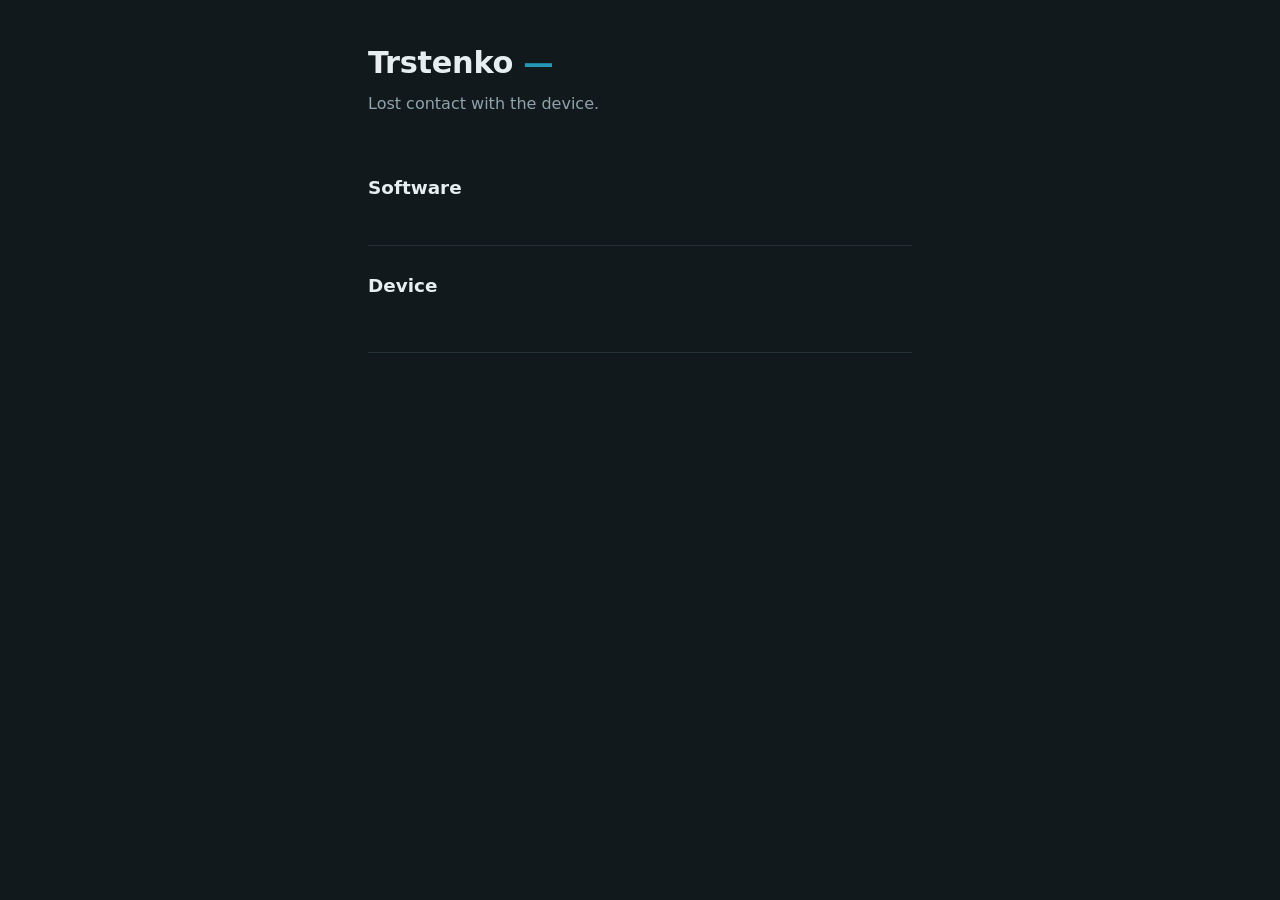
==== firmware/webui/static/index.html @ d61b2224 "Firmware, updates and the emulator The Pi-side application, everything it needs to update itself, an" ====
<!DOCTYPE html>
<html lang="en">
<head>
<meta charset="utf-8">
<meta name="viewport" content="width=device-width, initial-scale=1">
<title>Trstenko</title>
<style>
/* The device serves this from its own access point. There is no route to the
   internet here, so every font is a system font and every byte is in this
   file -- a stylesheet link would block until it times out. */
:root {
  --panel: #12191d;
  --ink: #e6eef1;
  --dim: #8fa3aa;
  --rule: #24313700;
  --line: #243137;
  --teal: #1b7f9b;
  --teal-lift: #2497b6;
  --amber: #9b6c1b;
  --mono: ui-monospace, "SF Mono", "Cascadia Mono", "Roboto Mono", Menlo,
          Consolas, monospace;
  --text: system-ui, -apple-system, "Segoe UI", Roboto, sans-serif;
}
* { box-sizing: border-box; }
body {
  margin: 0;
  padding: 0 16px 64px;
  background: var(--panel);
  color: var(--ink);
  font: 16px/1.5 var(--text);
  -webkit-text-size-adjust: 100%;
}
main { max-width: 34rem; margin: 0 auto; }

h1 {
  font-size: 1.9rem;
  font-weight: 620;
  letter-spacing: -0.01em;
  margin: 40px 0 6px;
}
h1 span { color: var(--teal-lift); }
.lede { color: var(--dim); margin: 0 0 32px; }

h2 {
  font-size: 1.15rem;
  font-weight: 620;
  margin: 0 0 14px;
  padding-top: 26px;
}
section { border-top: 1px solid var(--line); margin-top: 26px; }
section:first-of-type { border-top: 0; margin-top: 0; }

/* The ledger. Every fact on this page is a label and a value, so there is one
   row shape and it repeats. */
.row {
  display: flex;
  justify-content: space-between;
  gap: 16px;
  padding: 9px 0;
  border-bottom: 1px solid var(--line);
}
.row:last-child { border-bottom: 0; }
.row dt, .row .k { color: var(--dim); flex: 0 0 auto; }
.row dd, .row .v {
  margin: 0;
  font-family: var(--mono);
  font-size: 0.86rem;
  text-align: right;
  overflow-wrap: anywhere;
}
dl { margin: 0; }

.fail .v, .fail .k { color: var(--amber); }
.warn .v { color: var(--dim); }
.ok .v { color: var(--ink); }

.headline {
  font-size: 1.05rem;
  margin: 0 0 4px;
}
.detail { color: var(--dim); margin: 0 0 18px; }
.detail:last-child { margin-bottom: 0; }

.notice {
  border-left: 2px solid var(--amber);
  padding: 2px 0 2px 14px;
  margin: 0 0 18px;
}
.notice .headline { color: var(--amber); }

.bar {
  height: 3px;
  background: var(--line);
  margin: 16px 0;
}
.bar i {
  display: block;
  height: 100%;
  width: 0;
  background: var(--teal);
  transition: width 240ms cubic-bezier(0.22, 1, 0.36, 1);
}

.actions { display: flex; flex-wrap: wrap; gap: 10px; margin-top: 18px; }
button {
  font: inherit;
  font-size: 0.95rem;
  color: var(--ink);
  background: transparent;
  border: 1px solid var(--line);
  border-radius: 2px;
  padding: 10px 18px;
  cursor: pointer;
}
button:hover:not(:disabled) { border-color: var(--teal); }
button.go {
  background: var(--teal);
  border-color: var(--teal);
  color: #fff;
  font-weight: 600;
}
button.go:hover:not(:disabled) { background: var(--teal-lift); }
button:disabled { opacity: 0.4; cursor: default; }

footer {
  color: var(--dim);
  font-size: 0.82rem;
  border-top: 1px solid var(--line);
  margin-top: 34px;
  padding-top: 14px;
}
@media (prefers-reduced-motion: reduce) {
  .bar i { transition: none; }
}
</style>
</head>
<body>
<main>
  <h1>Trstenko <span id="installed">—</span></h1>
  <p class="lede" id="lede">Reading the device.</p>

  <section id="update">
    <h2>Software</h2>
    <div id="update-body"></div>
    <div class="actions" id="actions"></div>
  </section>

  <section id="checks-section" hidden>
    <h2 id="checks-title">What is in the way</h2>
    <dl id="checks"></dl>
  </section>

  <section>
    <h2>Device</h2>
    <dl id="device"></dl>
    <div class="actions" id="revert"></div>
  </section>

  <footer id="footer"></footer>
</main>

<script>
const $ = (id) => document.getElementById(id);
const esc = (s) => String(s ?? "").replace(/[<>&]/g, c => (
  {"<": "&lt;", ">": "&gt;", "&": "&amp;"}[c]));

let poll = 4000;
let timer = null;

function mb(bytes) {
  if (!bytes) return "—";
  return (bytes / 1048576).toFixed(1) + " MB";
}

function countdown(seconds) {
  if (seconds == null) return "";
  const s = Math.max(0, Math.round(seconds));
  if (s < 60) return s + "s";
  const m = Math.floor(s / 60);
  return m + "m " + (s % 60) + "s";
}

function rows(target, pairs) {
  target.innerHTML = pairs.map(([k, v, cls]) =>
    `<div class="row ${cls || ""}"><dt class="k">${esc(k)}</dt>` +
    `<dd class="v">${esc(v)}</dd></div>`).join("");
}

function button(label, action, primary) {
  const b = document.createElement("button");
  b.textContent = label;
  if (primary) b.className = "go";
  b.onclick = () => post(action, b);
  return b;
}

async function post(path, btn) {
  if (btn) btn.disabled = true;
  try {
    const res = await fetch("/api/update/" + path, {
      method: "POST",
      headers: {"Content-Type": "application/json"},
      body: "{}"
    });
    const payload = await res.json();
    // A refusal answers with the state plus a reason. Keep the reason: the
    // poll that follows would otherwise wipe it within a second.
    render(payload);
    if (payload.error) $("lede").textContent = payload.error;
  } catch (err) {
    $("lede").textContent = "Lost contact with the device.";
  }
}

async function refresh() {
  try {
    const res = await fetch("/api/update");
    render(await res.json());
  } catch (err) {
    $("lede").textContent = "Lost contact with the device.";
  }
}

function render(s) {
  if (!s || !s.state) return;
  $("installed").textContent = s.version || s.installed || "";

  const rel = s.release;
  const body = $("update-body");
  const actions = $("actions");
  actions.innerHTML = "";
  body.innerHTML = "";

  const say = (headline, detail, cls) => {
    body.innerHTML =
      `<p class="headline">${esc(headline)}</p>` +
      (detail ? `<p class="detail">${esc(detail)}</p>` : "");
    if (cls) body.className = cls;
    else body.removeAttribute("class");
  };

  switch (s.state) {
    case "checking":
      say("Checking for a newer release.", "");
      break;

    case "up_to_date":
    case "idle":
      say("Up to date.",
          s.last_check
            ? "Last checked " + new Date(s.last_check * 1000).toLocaleString() + "."
            : "This device has not checked yet.");
      actions.append(button("Check now", "check"));
      break;

    case "awaiting_consent":
      say(rel.version + " is available.",
          (rel.summary || "No summary was published with this release.") +
          " Installing downloads it, unpacks it and restarts — a few " +
          "minutes, and you do not need to stay on this page.");
      actions.append(button("Install " + rel.version, "approve", true));
      actions.append(button("Not now", "defer"));
      actions.append(button("Skip this version", "skip"));
      break;

    case "scheduled":
      body.innerHTML =
        `<div class="notice"><p class="headline">` +
        `${esc(rel.version)} is an urgent update. It will download, ` +
        `install and restart on its own.</p>` +
        `<p class="detail">${esc(rel.summary || "")}</p>` +
        `<p class="detail">Starting in ${esc(countdown(s.seconds_until_auto))}.` +
        `</p></div>`;
      actions.append(button("Install now", "approve", true));
      actions.append(button("Hold it for a few hours", "defer"));
      poll = 1000;
      break;

    case "deferred":
      say("Postponed.", "The device will offer it again later.");
      actions.append(button("Check now", "check"));
      break;

    case "downloading":
      say("Downloading " + rel.version + ".", mb(rel.size_bytes) + " total.");
      const bar = document.createElement("div");
      bar.className = "bar";
      bar.innerHTML = `<i style="width:${Math.round((s.progress || 0) * 100)}%"></i>`;
      body.append(bar);
      actions.append(button("Cancel", "cancel"));
      poll = 700;
      break;

    case "staged":
      // Normally a step you never see: a yes carries through to the install
      // on its own. It shows when the device is waiting for something --
      // mid-conversation, or a bundle left staged by an earlier boot.
      say(rel.version + " is downloaded and its checksum matches.",
          s.will_install
            ? (s.device && s.device.busy
                ? "Waiting for the conversation to finish, then installing."
                : "Installing shortly.")
            : "Waiting to be told to install it.");
      if (!s.will_install) {
        actions.append(button("Install " + rel.version, "install", true));
      }
      actions.append(button("Discard the download", "cancel"));
      poll = 1500;
      break;

    case "installing":
      say("Installing " + (rel ? rel.version : "") + ".",
          "Unpacking and building. The device restarts when it is done.");
      poll = 1500;
      break;

    case "applied":
    case "restarting":
      say("Restarting into " + (s.applied ? s.applied.version : "the new " +
          "release") + ".",
          "This page will come back on its own. If the new version does not " +
          "start, the device goes back to " +
          ((s.applied && s.applied.previous) || "the previous release") +
          " by itself.");
      poll = 2000;
      break;

    case "on_trial":
      say("Checking that " + (s.on_trial ? s.on_trial.new : "this release") +
          " works.",
          "It has a couple of minutes to come up properly. If it does not, " +
          "the device returns to " +
          ((s.on_trial && s.on_trial.previous) || "the previous release") +
          " without being asked.");
      poll = 2000;
      break;

    case "blocked":
      body.innerHTML =
        `<div class="notice"><p class="headline">` +
        `${esc(rel ? rel.version + " cannot be installed right now." : "Cannot update.")}` +
        `</p><p class="detail">${esc(s.error)}</p></div>`;
      actions.append(button("Check again", "check"));
      break;

    case "failed":
      body.innerHTML =
        `<div class="notice"><p class="headline">The update failed.</p>` +
        `<p class="detail">${esc(s.error)}</p></div>`;
      actions.append(button("Try again", "check"));
      break;

    default:
      say(s.state, s.error || "");
      actions.append(button("Check now", "check"));
  }

  if (!["scheduled", "downloading"].includes(s.state)) poll = 4000;

  // Only worth a section when something failed. A list of eight rows all
  // reading "ok" is noise on a phone held at arm's length.
  const all = (s.checks && s.checks.checks) || [];
  // An unsigned release is worth saying out loud even when the device is
  // configured to accept one.
  if (rel && !rel.signed && ["awaiting_consent", "scheduled", "staged"]
      .includes(s.state)) {
    body.insertAdjacentHTML("beforeend",
      `<p class="detail" style="color:var(--amber)">This release is not ` +
      `verified: ${esc(rel.signature_note)}.</p>`);
  }

  const checks = all.filter(c => !c.ok);
  $("checks-section").hidden = !checks.length;
  if (checks.length) {
    $("checks-title").textContent = checks.some(c => c.blocking)
      ? "What is in the way" : "Worth knowing";
    rows($("checks"), checks.map(c => [
      c.name.replace(/_/g, " "),
      c.ok ? "ok" : (c.detail || "failed"),
      c.ok ? "ok" : (c.blocking ? "fail" : "warn")
    ]));
  }

  const d = s.device || {};
  rows($("device"), [
    ["firmware", s.version || s.installed],
    ["installed as", s.running_release || "not from a release bundle"],
    ["base image", s.base != null ? "v" + s.base : "—"],
    ["release signing", s.signatures_required
      ? "required" : "no keys on this device",
      s.signatures_required ? "ok" : "warn"],
    ["channel", s.channel],
    ["releases", s.repo],
    ["free space", d.free_bytes != null ? mb(d.free_bytes) : "—"],
    ["network", d.online === false ? "offline" : "connected",
      d.online === false ? "fail" : "ok"],
    ["microphone", d.muted ? "switched off at the back" : "live"],
    ["face", d.face || "—"],
  ]);

  $("lede").textContent = rel
    ? "Software update waiting."
    : "Everything on this page is served by the device itself.";
  const revert = $("revert");
  revert.innerHTML = "";
  if (s.can_revert && ["idle", "up_to_date", "failed"].includes(s.state)) {
    revert.append(button("Go back to the previous release", "revert"));
  }

  $("footer").textContent =
    "Connected to Trstenko over its own Wi-Fi. Nothing on this page leaves " +
    "the device. Updates replace the app, not the operating system — a " +
    "release that needs a newer base image says so and asks for the card to " +
    "be reflashed.";

  clearTimeout(timer);
  timer = setTimeout(refresh, poll);
}

refresh();
</script>
</body>
</html>
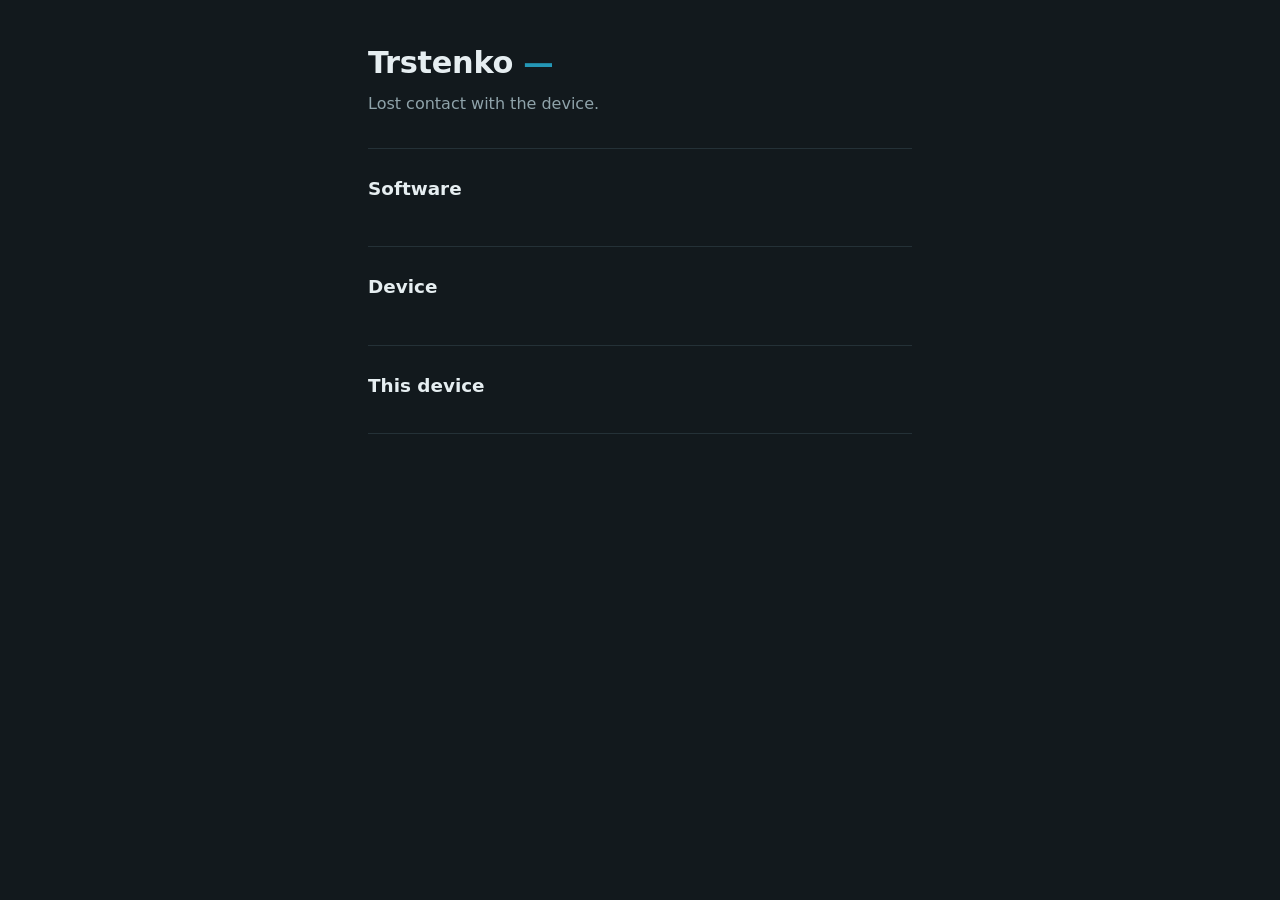
==== commit 064b9d0a: "Lock the web page, and say who made the device The update API was reachable by anyone on the same Wi" ====
--- a/firmware/webui/static/index.html
+++ b/firmware/webui/static/index.html
@@ -102,6 +102,20 @@
 }
 
 .actions { display: flex; flex-wrap: wrap; gap: 10px; margin-top: 18px; }
+
+.pinrow { display: flex; gap: 10px; margin: 0 0 10px; }
+.pinrow input {
+  font-family: var(--mono);
+  font-size: 1.3rem;
+  letter-spacing: 0.35em;
+  width: 7.5em;
+  padding: 8px 12px;
+  color: var(--ink);
+  background: transparent;
+  border: 1px solid var(--line);
+  border-radius: 2px;
+}
+.pinrow input:focus { outline: none; border-color: var(--teal); }
 button {
   font: inherit;
   font-size: 0.95rem;
@@ -139,6 +153,18 @@
   <h1>Trstenko <span id="installed">—</span></h1>
   <p class="lede" id="lede">Reading the device.</p>
 
+  <section id="pair" hidden>
+    <h2>Pair with this device</h2>
+    <p class="detail">Type the six digits shown on Trstenko's screen. They
+      are unique to this device and only need entering once per visit.</p>
+    <form id="pin-form" class="pinrow" autocomplete="off">
+      <input id="pin" inputmode="numeric" pattern="[0-9]*" maxlength="6"
+             aria-label="Pairing PIN" placeholder="000000">
+      <button class="go" type="submit">Pair</button>
+    </form>
+    <p class="detail" id="pin-error"></p>
+  </section>
+
   <section id="update">
     <h2>Software</h2>
     <div id="update-body"></div>
@@ -150,12 +176,18 @@
     <dl id="checks"></dl>
   </section>
 
-  <section>
+  <section id="device-section">
     <h2>Device</h2>
     <dl id="device"></dl>
     <div class="actions" id="revert"></div>
   </section>
 
+  <section id="about-section">
+    <h2>This device</h2>
+    <dl id="about"></dl>
+    <p class="detail" id="ai-notice"></p>
+  </section>
+
   <footer id="footer"></footer>
 </main>
 
@@ -166,6 +198,59 @@
 
 let poll = 4000;
 let timer = null;
+
+// Session storage, not local: closing the tab un-pairs, which is the right
+// default for a page anyone on the same Wi-Fi can open.
+let token = sessionStorage.getItem("trstenko-token") || "";
+
+function headers() {
+  return token ? {"Authorization": "Bearer " + token} : {};
+}
+
+function needPin(show, message) {
+  $("pair").hidden = !show;
+  // Everything else is empty until there is a token, and an empty heading
+  // reads as a broken page rather than a locked one.
+  for (const id of ["update", "checks-section", "device-section",
+                    "about-section", "footer"]) {
+    if ($(id)) $(id).hidden = show;
+  }
+  $("pin-error").textContent = message || "";
+  if (show) {
+    clearTimeout(timer);
+    $("lede").textContent = "This device is locked.";
+    $("pin").focus();
+  }
+}
+
+async function pair(event) {
+  event.preventDefault();
+  const pin = $("pin").value.trim();
+  try {
+    const res = await fetch("/api/auth", {
+      method: "POST",
+      headers: {"Content-Type": "application/json"},
+      body: JSON.stringify({pin: pin})
+    });
+    const payload = await res.json();
+    if (res.ok && payload.token !== undefined) {
+      token = payload.token;
+      sessionStorage.setItem("trstenko-token", token);
+      $("pin").value = "";
+      needPin(false);
+      refresh();
+      return;
+    }
+    if (res.status === 429) {
+      needPin(true, "Too many wrong PINs. Try again in "
+        + Math.ceil(payload.retry_after) + " seconds.");
+    } else {
+      needPin(true, payload.error || "That did not work.");
+    }
+  } catch (err) {
+    needPin(true, "Lost contact with the device.");
+  }
+}
 
 function mb(bytes) {
   if (!bytes) return "—";
@@ -199,9 +284,10 @@
   try {
     const res = await fetch("/api/update/" + path, {
       method: "POST",
-      headers: {"Content-Type": "application/json"},
+      headers: Object.assign({"Content-Type": "application/json"}, headers()),
       body: "{}"
     });
+    if (res.status === 401) { token = ""; needPin(true); return; }
     const payload = await res.json();
     // A refusal answers with the state plus a reason. Keep the reason: the
     // poll that follows would otherwise wipe it within a second.
@@ -214,7 +300,13 @@
 
 async function refresh() {
   try {
-    const res = await fetch("/api/update");
+    const res = await fetch("/api/update", {headers: headers()});
+    if (res.status === 401) {
+      token = "";
+      sessionStorage.removeItem("trstenko-token");
+      needPin(true);
+      return;
+    }
     render(await res.json());
   } catch (err) {
     $("lede").textContent = "Lost contact with the device.";
@@ -223,6 +315,7 @@
 
 function render(s) {
   if (!s || !s.state) return;
+  needPin(false);
   $("installed").textContent = s.version || s.installed || "";
 
   const rel = s.release;
@@ -407,6 +500,17 @@
     revert.append(button("Go back to the previous release", "revert"));
   }
 
+  const p = s.product || {};
+  rows($("about"), [
+    ["model", p.model_id ? p.model + " (" + p.model_id + ")" : "—"],
+    ["serial", p.serial || "—"],
+    ["made by", p.manufacturer || "—"],
+    ["address", p.address || "—"],
+    ["security updates until", p.support_until || "—"],
+    ["report a problem", p.security_contact || "—"],
+  ]);
+  $("ai-notice").textContent = p.ai_notice || "";
+
   $("footer").textContent =
     "Connected to Trstenko over its own Wi-Fi. Nothing on this page leaves " +
     "the device. Updates replace the app, not the operating system — a " +
@@ -417,6 +521,7 @@
   timer = setTimeout(refresh, poll);
 }
 
+$("pin-form").addEventListener("submit", pair);
 refresh();
 </script>
 </body>
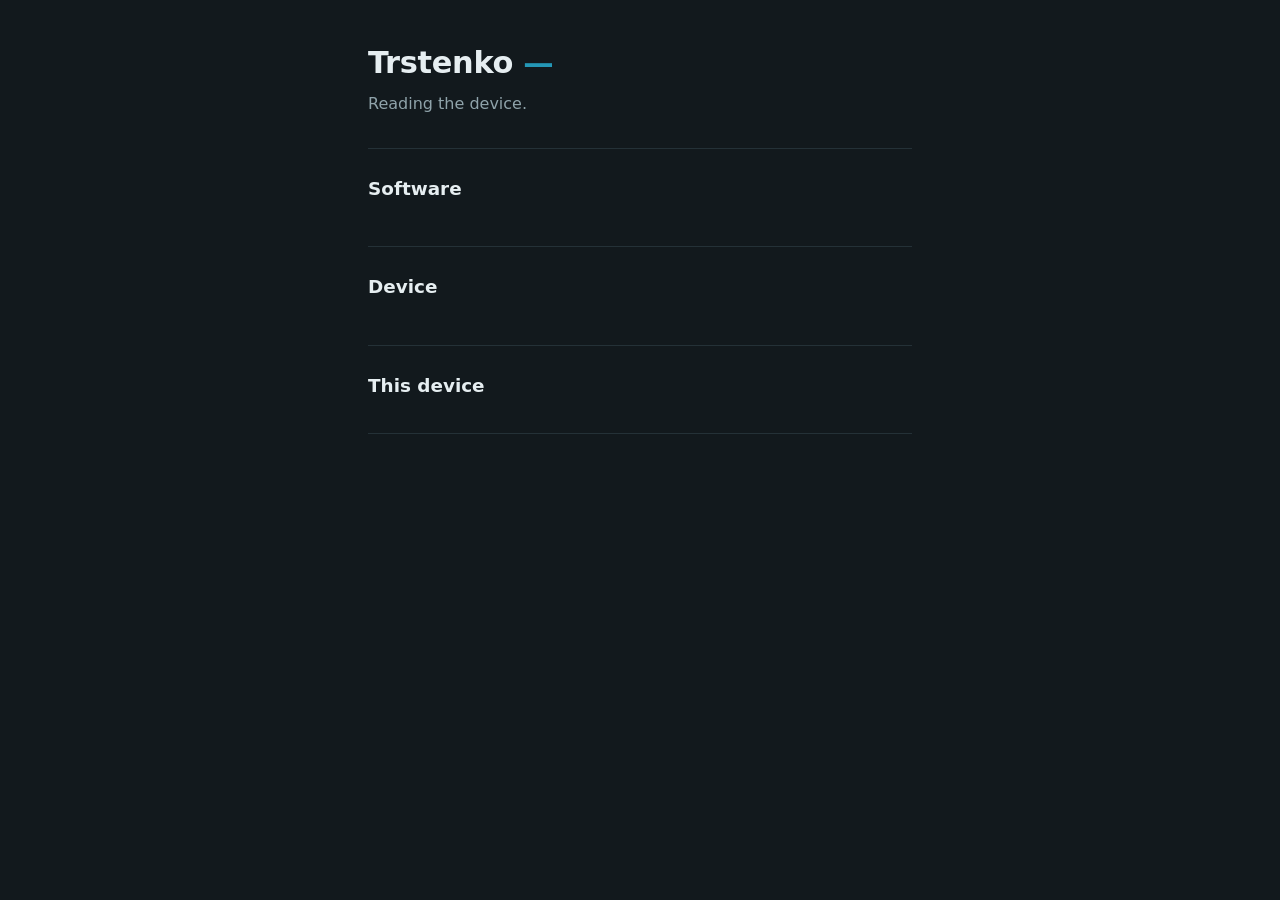
==== commit ed32a343: "Add the first part of /api/v1: info, state, reminders, settings GET info and state, GET/POST reminde" ====
--- a/firmware/webui/static/index.html
+++ b/firmware/webui/static/index.html
@@ -191,338 +191,6 @@
   <footer id="footer"></footer>
 </main>
 
-<script>
-const $ = (id) => document.getElementById(id);
-const esc = (s) => String(s ?? "").replace(/[<>&]/g, c => (
-  {"<": "&lt;", ">": "&gt;", "&": "&amp;"}[c]));
-
-let poll = 4000;
-let timer = null;
-
-// Session storage, not local: closing the tab un-pairs, which is the right
-// default for a page anyone on the same Wi-Fi can open.
-let token = sessionStorage.getItem("trstenko-token") || "";
-
-function headers() {
-  return token ? {"Authorization": "Bearer " + token} : {};
-}
-
-function needPin(show, message) {
-  $("pair").hidden = !show;
-  // Everything else is empty until there is a token, and an empty heading
-  // reads as a broken page rather than a locked one.
-  for (const id of ["update", "checks-section", "device-section",
-                    "about-section", "footer"]) {
-    if ($(id)) $(id).hidden = show;
-  }
-  $("pin-error").textContent = message || "";
-  if (show) {
-    clearTimeout(timer);
-    $("lede").textContent = "This device is locked.";
-    $("pin").focus();
-  }
-}
-
-async function pair(event) {
-  event.preventDefault();
-  const pin = $("pin").value.trim();
-  try {
-    const res = await fetch("/api/auth", {
-      method: "POST",
-      headers: {"Content-Type": "application/json"},
-      body: JSON.stringify({pin: pin})
-    });
-    const payload = await res.json();
-    if (res.ok && payload.token !== undefined) {
-      token = payload.token;
-      sessionStorage.setItem("trstenko-token", token);
-      $("pin").value = "";
-      needPin(false);
-      refresh();
-      return;
-    }
-    if (res.status === 429) {
-      needPin(true, "Too many wrong PINs. Try again in "
-        + Math.ceil(payload.retry_after) + " seconds.");
-    } else {
-      needPin(true, payload.error || "That did not work.");
-    }
-  } catch (err) {
-    needPin(true, "Lost contact with the device.");
-  }
-}
-
-function mb(bytes) {
-  if (!bytes) return "—";
-  return (bytes / 1048576).toFixed(1) + " MB";
-}
-
-function countdown(seconds) {
-  if (seconds == null) return "";
-  const s = Math.max(0, Math.round(seconds));
-  if (s < 60) return s + "s";
-  const m = Math.floor(s / 60);
-  return m + "m " + (s % 60) + "s";
-}
-
-function rows(target, pairs) {
-  target.innerHTML = pairs.map(([k, v, cls]) =>
-    `<div class="row ${cls || ""}"><dt class="k">${esc(k)}</dt>` +
-    `<dd class="v">${esc(v)}</dd></div>`).join("");
-}
-
-function button(label, action, primary) {
-  const b = document.createElement("button");
-  b.textContent = label;
-  if (primary) b.className = "go";
-  b.onclick = () => post(action, b);
-  return b;
-}
-
-async function post(path, btn) {
-  if (btn) btn.disabled = true;
-  try {
-    const res = await fetch("/api/update/" + path, {
-      method: "POST",
-      headers: Object.assign({"Content-Type": "application/json"}, headers()),
-      body: "{}"
-    });
-    if (res.status === 401) { token = ""; needPin(true); return; }
-    const payload = await res.json();
-    // A refusal answers with the state plus a reason. Keep the reason: the
-    // poll that follows would otherwise wipe it within a second.
-    render(payload);
-    if (payload.error) $("lede").textContent = payload.error;
-  } catch (err) {
-    $("lede").textContent = "Lost contact with the device.";
-  }
-}
-
-async function refresh() {
-  try {
-    const res = await fetch("/api/update", {headers: headers()});
-    if (res.status === 401) {
-      token = "";
-      sessionStorage.removeItem("trstenko-token");
-      needPin(true);
-      return;
-    }
-    render(await res.json());
-  } catch (err) {
-    $("lede").textContent = "Lost contact with the device.";
-  }
-}
-
-function render(s) {
-  if (!s || !s.state) return;
-  needPin(false);
-  $("installed").textContent = s.version || s.installed || "";
-
-  const rel = s.release;
-  const body = $("update-body");
-  const actions = $("actions");
-  actions.innerHTML = "";
-  body.innerHTML = "";
-
-  const say = (headline, detail, cls) => {
-    body.innerHTML =
-      `<p class="headline">${esc(headline)}</p>` +
-      (detail ? `<p class="detail">${esc(detail)}</p>` : "");
-    if (cls) body.className = cls;
-    else body.removeAttribute("class");
-  };
-
-  switch (s.state) {
-    case "checking":
-      say("Checking for a newer release.", "");
-      break;
-
-    case "up_to_date":
-    case "idle":
-      say("Up to date.",
-          s.last_check
-            ? "Last checked " + new Date(s.last_check * 1000).toLocaleString() + "."
-            : "This device has not checked yet.");
-      actions.append(button("Check now", "check"));
-      break;
-
-    case "awaiting_consent":
-      say(rel.version + " is available.",
-          (rel.summary || "No summary was published with this release.") +
-          " Installing downloads it, unpacks it and restarts — a few " +
-          "minutes, and you do not need to stay on this page.");
-      actions.append(button("Install " + rel.version, "approve", true));
-      actions.append(button("Not now", "defer"));
-      actions.append(button("Skip this version", "skip"));
-      break;
-
-    case "scheduled":
-      body.innerHTML =
-        `<div class="notice"><p class="headline">` +
-        `${esc(rel.version)} is an urgent update. It will download, ` +
-        `install and restart on its own.</p>` +
-        `<p class="detail">${esc(rel.summary || "")}</p>` +
-        `<p class="detail">Starting in ${esc(countdown(s.seconds_until_auto))}.` +
-        `</p></div>`;
-      actions.append(button("Install now", "approve", true));
-      actions.append(button("Hold it for a few hours", "defer"));
-      poll = 1000;
-      break;
-
-    case "deferred":
-      say("Postponed.", "The device will offer it again later.");
-      actions.append(button("Check now", "check"));
-      break;
-
-    case "downloading":
-      say("Downloading " + rel.version + ".", mb(rel.size_bytes) + " total.");
-      const bar = document.createElement("div");
-      bar.className = "bar";
-      bar.innerHTML = `<i style="width:${Math.round((s.progress || 0) * 100)}%"></i>`;
-      body.append(bar);
-      actions.append(button("Cancel", "cancel"));
-      poll = 700;
-      break;
-
-    case "staged":
-      // Normally a step you never see: a yes carries through to the install
-      // on its own. It shows when the device is waiting for something --
-      // mid-conversation, or a bundle left staged by an earlier boot.
-      say(rel.version + " is downloaded and its checksum matches.",
-          s.will_install
-            ? (s.device && s.device.busy
-                ? "Waiting for the conversation to finish, then installing."
-                : "Installing shortly.")
-            : "Waiting to be told to install it.");
-      if (!s.will_install) {
-        actions.append(button("Install " + rel.version, "install", true));
-      }
-      actions.append(button("Discard the download", "cancel"));
-      poll = 1500;
-      break;
-
-    case "installing":
-      say("Installing " + (rel ? rel.version : "") + ".",
-          "Unpacking and building. The device restarts when it is done.");
-      poll = 1500;
-      break;
-
-    case "applied":
-    case "restarting":
-      say("Restarting into " + (s.applied ? s.applied.version : "the new " +
-          "release") + ".",
-          "This page will come back on its own. If the new version does not " +
-          "start, the device goes back to " +
-          ((s.applied && s.applied.previous) || "the previous release") +
-          " by itself.");
-      poll = 2000;
-      break;
-
-    case "on_trial":
-      say("Checking that " + (s.on_trial ? s.on_trial.new : "this release") +
-          " works.",
-          "It has a couple of minutes to come up properly. If it does not, " +
-          "the device returns to " +
-          ((s.on_trial && s.on_trial.previous) || "the previous release") +
-          " without being asked.");
-      poll = 2000;
-      break;
-
-    case "blocked":
-      body.innerHTML =
-        `<div class="notice"><p class="headline">` +
-        `${esc(rel ? rel.version + " cannot be installed right now." : "Cannot update.")}` +
-        `</p><p class="detail">${esc(s.error)}</p></div>`;
-      actions.append(button("Check again", "check"));
-      break;
-
-    case "failed":
-      body.innerHTML =
-        `<div class="notice"><p class="headline">The update failed.</p>` +
-        `<p class="detail">${esc(s.error)}</p></div>`;
-      actions.append(button("Try again", "check"));
-      break;
-
-    default:
-      say(s.state, s.error || "");
-      actions.append(button("Check now", "check"));
-  }
-
-  if (!["scheduled", "downloading"].includes(s.state)) poll = 4000;
-
-  // Only worth a section when something failed. A list of eight rows all
-  // reading "ok" is noise on a phone held at arm's length.
-  const all = (s.checks && s.checks.checks) || [];
-  // An unsigned release is worth saying out loud even when the device is
-  // configured to accept one.
-  if (rel && !rel.signed && ["awaiting_consent", "scheduled", "staged"]
-      .includes(s.state)) {
-    body.insertAdjacentHTML("beforeend",
-      `<p class="detail" style="color:var(--amber)">This release is not ` +
-      `verified: ${esc(rel.signature_note)}.</p>`);
-  }
-
-  const checks = all.filter(c => !c.ok);
-  $("checks-section").hidden = !checks.length;
-  if (checks.length) {
-    $("checks-title").textContent = checks.some(c => c.blocking)
-      ? "What is in the way" : "Worth knowing";
-    rows($("checks"), checks.map(c => [
-      c.name.replace(/_/g, " "),
-      c.ok ? "ok" : (c.detail || "failed"),
-      c.ok ? "ok" : (c.blocking ? "fail" : "warn")
-    ]));
-  }
-
-  const d = s.device || {};
-  rows($("device"), [
-    ["firmware", s.version || s.installed],
-    ["installed as", s.running_release || "not from a release bundle"],
-    ["base image", s.base != null ? "v" + s.base : "—"],
-    ["release signing", s.signatures_required
-      ? "required" : "no keys on this device",
-      s.signatures_required ? "ok" : "warn"],
-    ["channel", s.channel],
-    ["releases", s.repo],
-    ["free space", d.free_bytes != null ? mb(d.free_bytes) : "—"],
-    ["network", d.online === false ? "offline" : "connected",
-      d.online === false ? "fail" : "ok"],
-    ["microphone", d.muted ? "switched off at the back" : "live"],
-    ["face", d.face || "—"],
-  ]);
-
-  $("lede").textContent = rel
-    ? "Software update waiting."
-    : "Everything on this page is served by the device itself.";
-  const revert = $("revert");
-  revert.innerHTML = "";
-  if (s.can_revert && ["idle", "up_to_date", "failed"].includes(s.state)) {
-    revert.append(button("Go back to the previous release", "revert"));
-  }
-
-  const p = s.product || {};
-  rows($("about"), [
-    ["model", p.model_id ? p.model + " (" + p.model_id + ")" : "—"],
-    ["serial", p.serial || "—"],
-    ["made by", p.manufacturer || "—"],
-    ["address", p.address || "—"],
-    ["security updates until", p.support_until || "—"],
-    ["report a problem", p.security_contact || "—"],
-  ]);
-  $("ai-notice").textContent = p.ai_notice || "";
-
-  $("footer").textContent =
-    "Connected to Trstenko over its own Wi-Fi. Nothing on this page leaves " +
-    "the device. Updates replace the app, not the operating system — a " +
-    "release that needs a newer base image says so and asks for the card to " +
-    "be reflashed.";
-
-  clearTimeout(timer);
-  timer = setTimeout(refresh, poll);
-}
-
-$("pin-form").addEventListener("submit", pair);
-refresh();
-</script>
+<script src="/app.js"></script>
 </body>
 </html>
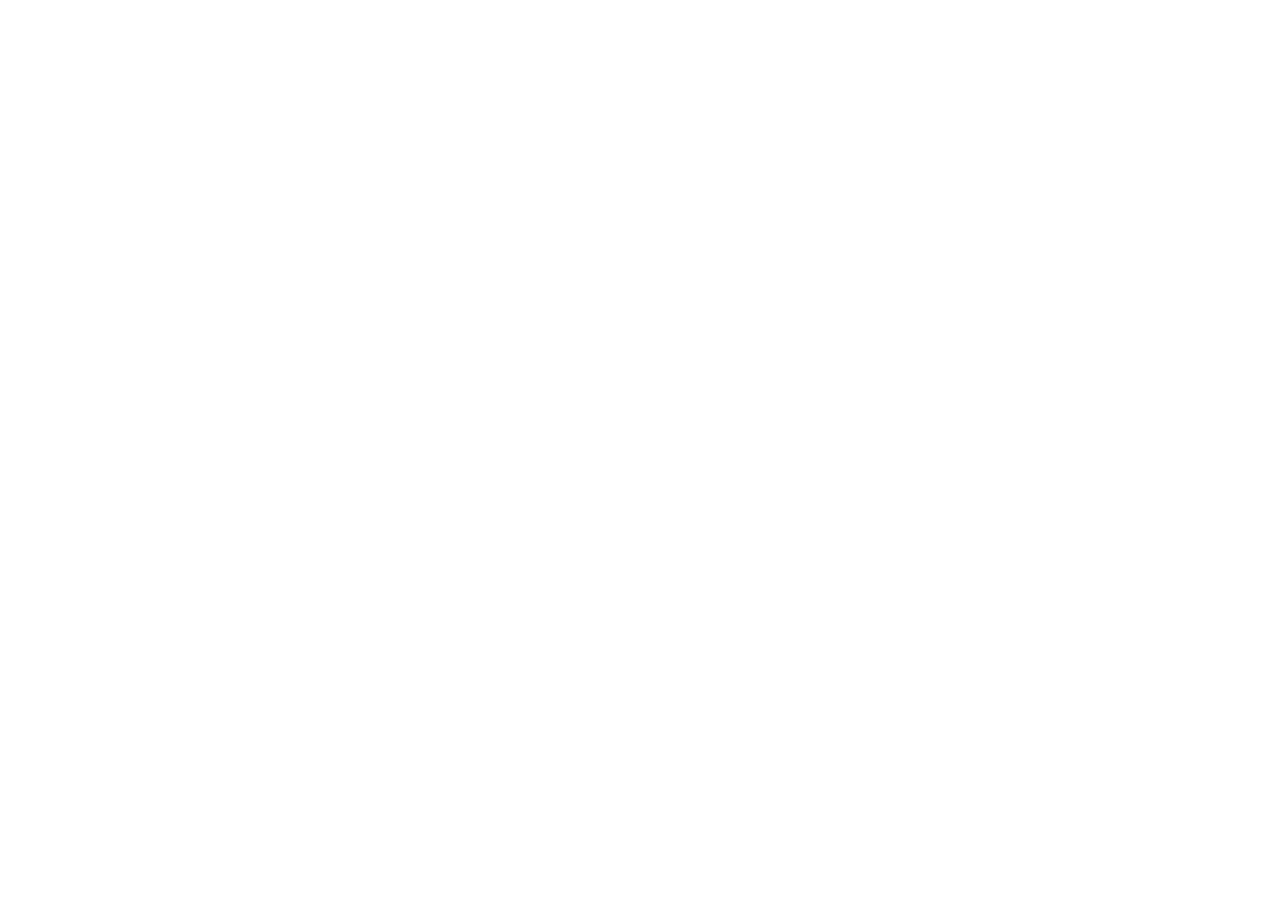
==== commit a03244a6: "M3: the new page, built on the Claude Design concept The page is rebuilt screen by screen from the d" ====
--- a/firmware/webui/static/index.html
+++ b/firmware/webui/static/index.html
@@ -2,195 +2,24 @@
 <html lang="en">
 <head>
 <meta charset="utf-8">
-<meta name="viewport" content="width=device-width, initial-scale=1">
+<meta name="viewport" content="width=device-width, initial-scale=1, viewport-fit=cover">
+<meta name="theme-color" content="#F6F2EA" media="(prefers-color-scheme: light)">
+<meta name="theme-color" content="#12191D" media="(prefers-color-scheme: dark)">
+<meta name="apple-mobile-web-app-capable" content="yes">
+<meta name="apple-mobile-web-app-title" content="Trstenko">
 <title>Trstenko</title>
-<style>
-/* The device serves this from its own access point. There is no route to the
-   internet here, so every font is a system font and every byte is in this
-   file -- a stylesheet link would block until it times out. */
-:root {
-  --panel: #12191d;
-  --ink: #e6eef1;
-  --dim: #8fa3aa;
-  --rule: #24313700;
-  --line: #243137;
-  --teal: #1b7f9b;
-  --teal-lift: #2497b6;
-  --amber: #9b6c1b;
-  --mono: ui-monospace, "SF Mono", "Cascadia Mono", "Roboto Mono", Menlo,
-          Consolas, monospace;
-  --text: system-ui, -apple-system, "Segoe UI", Roboto, sans-serif;
-}
-* { box-sizing: border-box; }
-body {
-  margin: 0;
-  padding: 0 16px 64px;
-  background: var(--panel);
-  color: var(--ink);
-  font: 16px/1.5 var(--text);
-  -webkit-text-size-adjust: 100%;
-}
-main { max-width: 34rem; margin: 0 auto; }
-
-h1 {
-  font-size: 1.9rem;
-  font-weight: 620;
-  letter-spacing: -0.01em;
-  margin: 40px 0 6px;
-}
-h1 span { color: var(--teal-lift); }
-.lede { color: var(--dim); margin: 0 0 32px; }
-
-h2 {
-  font-size: 1.15rem;
-  font-weight: 620;
-  margin: 0 0 14px;
-  padding-top: 26px;
-}
-section { border-top: 1px solid var(--line); margin-top: 26px; }
-section:first-of-type { border-top: 0; margin-top: 0; }
-
-/* The ledger. Every fact on this page is a label and a value, so there is one
-   row shape and it repeats. */
-.row {
-  display: flex;
-  justify-content: space-between;
-  gap: 16px;
-  padding: 9px 0;
-  border-bottom: 1px solid var(--line);
-}
-.row:last-child { border-bottom: 0; }
-.row dt, .row .k { color: var(--dim); flex: 0 0 auto; }
-.row dd, .row .v {
-  margin: 0;
-  font-family: var(--mono);
-  font-size: 0.86rem;
-  text-align: right;
-  overflow-wrap: anywhere;
-}
-dl { margin: 0; }
-
-.fail .v, .fail .k { color: var(--amber); }
-.warn .v { color: var(--dim); }
-.ok .v { color: var(--ink); }
-
-.headline {
-  font-size: 1.05rem;
-  margin: 0 0 4px;
-}
-.detail { color: var(--dim); margin: 0 0 18px; }
-.detail:last-child { margin-bottom: 0; }
-
-.notice {
-  border-left: 2px solid var(--amber);
-  padding: 2px 0 2px 14px;
-  margin: 0 0 18px;
-}
-.notice .headline { color: var(--amber); }
-
-.bar {
-  height: 3px;
-  background: var(--line);
-  margin: 16px 0;
-}
-.bar i {
-  display: block;
-  height: 100%;
-  width: 0;
-  background: var(--teal);
-  transition: width 240ms cubic-bezier(0.22, 1, 0.36, 1);
-}
-
-.actions { display: flex; flex-wrap: wrap; gap: 10px; margin-top: 18px; }
-
-.pinrow { display: flex; gap: 10px; margin: 0 0 10px; }
-.pinrow input {
-  font-family: var(--mono);
-  font-size: 1.3rem;
-  letter-spacing: 0.35em;
-  width: 7.5em;
-  padding: 8px 12px;
-  color: var(--ink);
-  background: transparent;
-  border: 1px solid var(--line);
-  border-radius: 2px;
-}
-.pinrow input:focus { outline: none; border-color: var(--teal); }
-button {
-  font: inherit;
-  font-size: 0.95rem;
-  color: var(--ink);
-  background: transparent;
-  border: 1px solid var(--line);
-  border-radius: 2px;
-  padding: 10px 18px;
-  cursor: pointer;
-}
-button:hover:not(:disabled) { border-color: var(--teal); }
-button.go {
-  background: var(--teal);
-  border-color: var(--teal);
-  color: #fff;
-  font-weight: 600;
-}
-button.go:hover:not(:disabled) { background: var(--teal-lift); }
-button:disabled { opacity: 0.4; cursor: default; }
-
-footer {
-  color: var(--dim);
-  font-size: 0.82rem;
-  border-top: 1px solid var(--line);
-  margin-top: 34px;
-  padding-top: 14px;
-}
-@media (prefers-reduced-motion: reduce) {
-  .bar i { transition: none; }
-}
-</style>
+<link rel="icon" href="/icons/icon-32.png">
+<link rel="apple-touch-icon" href="/icons/icon-180.png">
+<link rel="manifest" href="/manifest.json">
+<link rel="preload" href="/fonts/quicksand.woff2" as="font" type="font/woff2" crossorigin>
+<link rel="stylesheet" href="/app.css">
 </head>
 <body>
-<main>
-  <h1>Trstenko <span id="installed">—</span></h1>
-  <p class="lede" id="lede">Reading the device.</p>
-
-  <section id="pair" hidden>
-    <h2>Pair with this device</h2>
-    <p class="detail">Type the six digits shown on Trstenko's screen. They
-      are unique to this device and only need entering once per visit.</p>
-    <form id="pin-form" class="pinrow" autocomplete="off">
-      <input id="pin" inputmode="numeric" pattern="[0-9]*" maxlength="6"
-             aria-label="Pairing PIN" placeholder="000000">
-      <button class="go" type="submit">Pair</button>
-    </form>
-    <p class="detail" id="pin-error"></p>
-  </section>
-
-  <section id="update">
-    <h2>Software</h2>
-    <div id="update-body"></div>
-    <div class="actions" id="actions"></div>
-  </section>
-
-  <section id="checks-section" hidden>
-    <h2 id="checks-title">What is in the way</h2>
-    <dl id="checks"></dl>
-  </section>
-
-  <section id="device-section">
-    <h2>Device</h2>
-    <dl id="device"></dl>
-    <div class="actions" id="revert"></div>
-  </section>
-
-  <section id="about-section">
-    <h2>This device</h2>
-    <dl id="about"></dl>
-    <p class="detail" id="ai-notice"></p>
-  </section>
-
-  <footer id="footer"></footer>
-</main>
-
-<script src="/app.js"></script>
+<nav id="rail" class="rail" aria-label="Main" hidden></nav>
+<main id="view" class="main" tabindex="-1"></main>
+<nav id="tabbar" class="tabbar" aria-label="Main" hidden></nav>
+<div id="toast" class="toast" role="status" hidden></div>
+<noscript><p style="padding:16px">This page needs JavaScript.</p></noscript>
+<script type="module" src="/app.js"></script>
 </body>
 </html>
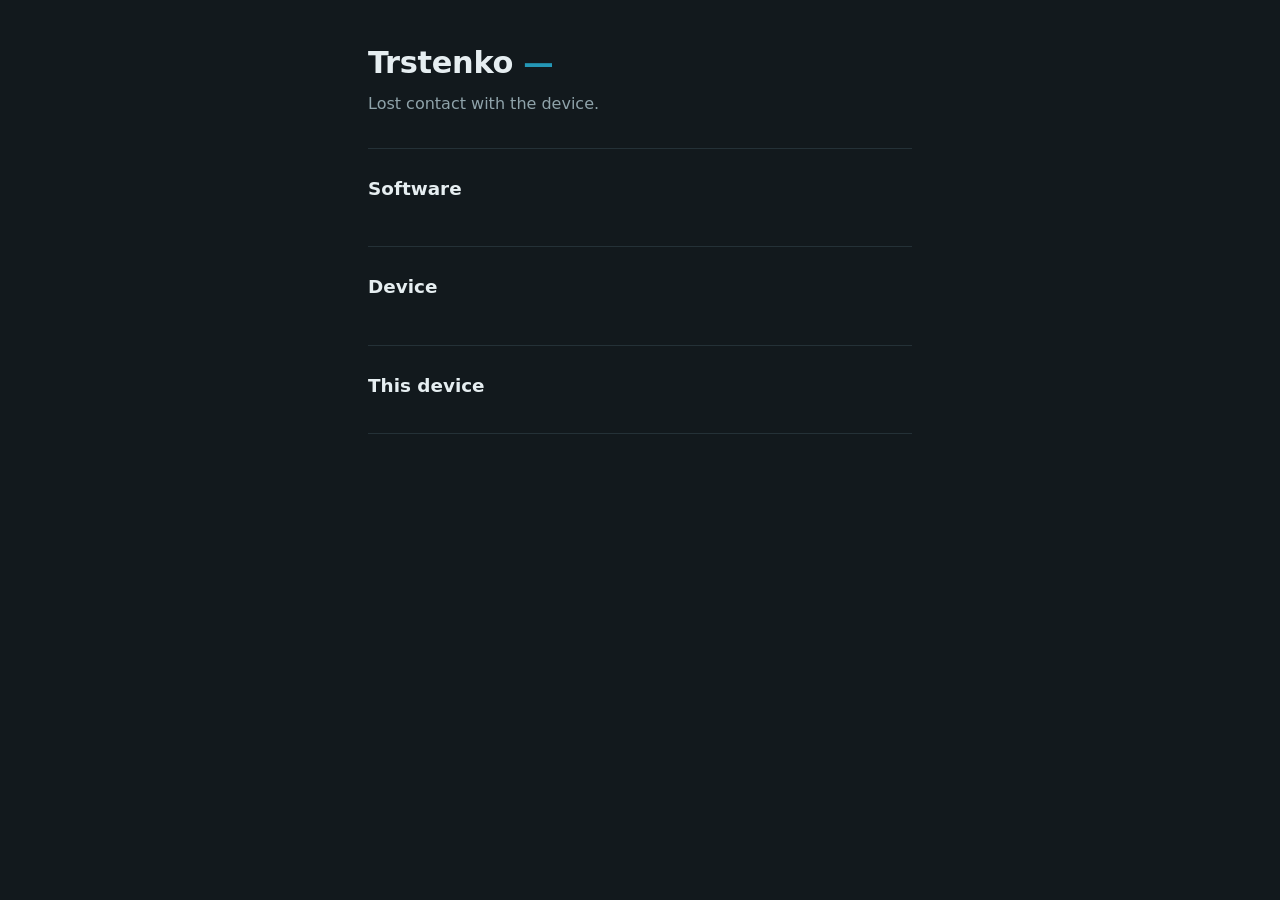
==== commit 5a8eca4d: "Merge pull request #1 from majcek210/firmware-and-updates Firmware base: lock the page, wake-word en" ====
--- a/firmware/webui/static/index.html
+++ b/firmware/webui/static/index.html
@@ -2,24 +2,527 @@
 <html lang="en">
 <head>
 <meta charset="utf-8">
-<meta name="viewport" content="width=device-width, initial-scale=1, viewport-fit=cover">
-<meta name="theme-color" content="#F6F2EA" media="(prefers-color-scheme: light)">
-<meta name="theme-color" content="#12191D" media="(prefers-color-scheme: dark)">
-<meta name="apple-mobile-web-app-capable" content="yes">
-<meta name="apple-mobile-web-app-title" content="Trstenko">
+<meta name="viewport" content="width=device-width, initial-scale=1">
 <title>Trstenko</title>
-<link rel="icon" href="/icons/icon-32.png">
-<link rel="apple-touch-icon" href="/icons/icon-180.png">
-<link rel="manifest" href="/manifest.json">
-<link rel="preload" href="/fonts/quicksand.woff2" as="font" type="font/woff2" crossorigin>
-<link rel="stylesheet" href="/app.css">
+<style>
+/* The device serves this from its own access point. There is no route to the
+   internet here, so every font is a system font and every byte is in this
+   file -- a stylesheet link would block until it times out. */
+:root {
+  --panel: #12191d;
+  --ink: #e6eef1;
+  --dim: #8fa3aa;
+  --rule: #24313700;
+  --line: #243137;
+  --teal: #1b7f9b;
+  --teal-lift: #2497b6;
+  --amber: #9b6c1b;
+  --mono: ui-monospace, "SF Mono", "Cascadia Mono", "Roboto Mono", Menlo,
+          Consolas, monospace;
+  --text: system-ui, -apple-system, "Segoe UI", Roboto, sans-serif;
+}
+* { box-sizing: border-box; }
+body {
+  margin: 0;
+  padding: 0 16px 64px;
+  background: var(--panel);
+  color: var(--ink);
+  font: 16px/1.5 var(--text);
+  -webkit-text-size-adjust: 100%;
+}
+main { max-width: 34rem; margin: 0 auto; }
+
+h1 {
+  font-size: 1.9rem;
+  font-weight: 620;
+  letter-spacing: -0.01em;
+  margin: 40px 0 6px;
+}
+h1 span { color: var(--teal-lift); }
+.lede { color: var(--dim); margin: 0 0 32px; }
+
+h2 {
+  font-size: 1.15rem;
+  font-weight: 620;
+  margin: 0 0 14px;
+  padding-top: 26px;
+}
+section { border-top: 1px solid var(--line); margin-top: 26px; }
+section:first-of-type { border-top: 0; margin-top: 0; }
+
+/* The ledger. Every fact on this page is a label and a value, so there is one
+   row shape and it repeats. */
+.row {
+  display: flex;
+  justify-content: space-between;
+  gap: 16px;
+  padding: 9px 0;
+  border-bottom: 1px solid var(--line);
+}
+.row:last-child { border-bottom: 0; }
+.row dt, .row .k { color: var(--dim); flex: 0 0 auto; }
+.row dd, .row .v {
+  margin: 0;
+  font-family: var(--mono);
+  font-size: 0.86rem;
+  text-align: right;
+  overflow-wrap: anywhere;
+}
+dl { margin: 0; }
+
+.fail .v, .fail .k { color: var(--amber); }
+.warn .v { color: var(--dim); }
+.ok .v { color: var(--ink); }
+
+.headline {
+  font-size: 1.05rem;
+  margin: 0 0 4px;
+}
+.detail { color: var(--dim); margin: 0 0 18px; }
+.detail:last-child { margin-bottom: 0; }
+
+.notice {
+  border-left: 2px solid var(--amber);
+  padding: 2px 0 2px 14px;
+  margin: 0 0 18px;
+}
+.notice .headline { color: var(--amber); }
+
+.bar {
+  height: 3px;
+  background: var(--line);
+  margin: 16px 0;
+}
+.bar i {
+  display: block;
+  height: 100%;
+  width: 0;
+  background: var(--teal);
+  transition: width 240ms cubic-bezier(0.22, 1, 0.36, 1);
+}
+
+.actions { display: flex; flex-wrap: wrap; gap: 10px; margin-top: 18px; }
+
+.pinrow { display: flex; gap: 10px; margin: 0 0 10px; }
+.pinrow input {
+  font-family: var(--mono);
+  font-size: 1.3rem;
+  letter-spacing: 0.35em;
+  width: 7.5em;
+  padding: 8px 12px;
+  color: var(--ink);
+  background: transparent;
+  border: 1px solid var(--line);
+  border-radius: 2px;
+}
+.pinrow input:focus { outline: none; border-color: var(--teal); }
+button {
+  font: inherit;
+  font-size: 0.95rem;
+  color: var(--ink);
+  background: transparent;
+  border: 1px solid var(--line);
+  border-radius: 2px;
+  padding: 10px 18px;
+  cursor: pointer;
+}
+button:hover:not(:disabled) { border-color: var(--teal); }
+button.go {
+  background: var(--teal);
+  border-color: var(--teal);
+  color: #fff;
+  font-weight: 600;
+}
+button.go:hover:not(:disabled) { background: var(--teal-lift); }
+button:disabled { opacity: 0.4; cursor: default; }
+
+footer {
+  color: var(--dim);
+  font-size: 0.82rem;
+  border-top: 1px solid var(--line);
+  margin-top: 34px;
+  padding-top: 14px;
+}
+@media (prefers-reduced-motion: reduce) {
+  .bar i { transition: none; }
+}
+</style>
 </head>
 <body>
-<nav id="rail" class="rail" aria-label="Main" hidden></nav>
-<main id="view" class="main" tabindex="-1"></main>
-<nav id="tabbar" class="tabbar" aria-label="Main" hidden></nav>
-<div id="toast" class="toast" role="status" hidden></div>
-<noscript><p style="padding:16px">This page needs JavaScript.</p></noscript>
-<script type="module" src="/app.js"></script>
+<main>
+  <h1>Trstenko <span id="installed">—</span></h1>
+  <p class="lede" id="lede">Reading the device.</p>
+
+  <section id="pair" hidden>
+    <h2>Pair with this device</h2>
+    <p class="detail">Type the six digits shown on Trstenko's screen. They
+      are unique to this device and only need entering once per visit.</p>
+    <form id="pin-form" class="pinrow" autocomplete="off">
+      <input id="pin" inputmode="numeric" pattern="[0-9]*" maxlength="6"
+             aria-label="Pairing PIN" placeholder="000000">
+      <button class="go" type="submit">Pair</button>
+    </form>
+    <p class="detail" id="pin-error"></p>
+  </section>
+
+  <section id="update">
+    <h2>Software</h2>
+    <div id="update-body"></div>
+    <div class="actions" id="actions"></div>
+  </section>
+
+  <section id="checks-section" hidden>
+    <h2 id="checks-title">What is in the way</h2>
+    <dl id="checks"></dl>
+  </section>
+
+  <section id="device-section">
+    <h2>Device</h2>
+    <dl id="device"></dl>
+    <div class="actions" id="revert"></div>
+  </section>
+
+  <section id="about-section">
+    <h2>This device</h2>
+    <dl id="about"></dl>
+    <p class="detail" id="ai-notice"></p>
+  </section>
+
+  <footer id="footer"></footer>
+</main>
+
+<script>
+const $ = (id) => document.getElementById(id);
+const esc = (s) => String(s ?? "").replace(/[<>&]/g, c => (
+  {"<": "&lt;", ">": "&gt;", "&": "&amp;"}[c]));
+
+let poll = 4000;
+let timer = null;
+
+// Session storage, not local: closing the tab un-pairs, which is the right
+// default for a page anyone on the same Wi-Fi can open.
+let token = sessionStorage.getItem("trstenko-token") || "";
+
+function headers() {
+  return token ? {"Authorization": "Bearer " + token} : {};
+}
+
+function needPin(show, message) {
+  $("pair").hidden = !show;
+  // Everything else is empty until there is a token, and an empty heading
+  // reads as a broken page rather than a locked one.
+  for (const id of ["update", "checks-section", "device-section",
+                    "about-section", "footer"]) {
+    if ($(id)) $(id).hidden = show;
+  }
+  $("pin-error").textContent = message || "";
+  if (show) {
+    clearTimeout(timer);
+    $("lede").textContent = "This device is locked.";
+    $("pin").focus();
+  }
+}
+
+async function pair(event) {
+  event.preventDefault();
+  const pin = $("pin").value.trim();
+  try {
+    const res = await fetch("/api/auth", {
+      method: "POST",
+      headers: {"Content-Type": "application/json"},
+      body: JSON.stringify({pin: pin})
+    });
+    const payload = await res.json();
+    if (res.ok && payload.token !== undefined) {
+      token = payload.token;
+      sessionStorage.setItem("trstenko-token", token);
+      $("pin").value = "";
+      needPin(false);
+      refresh();
+      return;
+    }
+    if (res.status === 429) {
+      needPin(true, "Too many wrong PINs. Try again in "
+        + Math.ceil(payload.retry_after) + " seconds.");
+    } else {
+      needPin(true, payload.error || "That did not work.");
+    }
+  } catch (err) {
+    needPin(true, "Lost contact with the device.");
+  }
+}
+
+function mb(bytes) {
+  if (!bytes) return "—";
+  return (bytes / 1048576).toFixed(1) + " MB";
+}
+
+function countdown(seconds) {
+  if (seconds == null) return "";
+  const s = Math.max(0, Math.round(seconds));
+  if (s < 60) return s + "s";
+  const m = Math.floor(s / 60);
+  return m + "m " + (s % 60) + "s";
+}
+
+function rows(target, pairs) {
+  target.innerHTML = pairs.map(([k, v, cls]) =>
+    `<div class="row ${cls || ""}"><dt class="k">${esc(k)}</dt>` +
+    `<dd class="v">${esc(v)}</dd></div>`).join("");
+}
+
+function button(label, action, primary) {
+  const b = document.createElement("button");
+  b.textContent = label;
+  if (primary) b.className = "go";
+  b.onclick = () => post(action, b);
+  return b;
+}
+
+async function post(path, btn) {
+  if (btn) btn.disabled = true;
+  try {
+    const res = await fetch("/api/update/" + path, {
+      method: "POST",
+      headers: Object.assign({"Content-Type": "application/json"}, headers()),
+      body: "{}"
+    });
+    if (res.status === 401) { token = ""; needPin(true); return; }
+    const payload = await res.json();
+    // A refusal answers with the state plus a reason. Keep the reason: the
+    // poll that follows would otherwise wipe it within a second.
+    render(payload);
+    if (payload.error) $("lede").textContent = payload.error;
+  } catch (err) {
+    $("lede").textContent = "Lost contact with the device.";
+  }
+}
+
+async function refresh() {
+  try {
+    const res = await fetch("/api/update", {headers: headers()});
+    if (res.status === 401) {
+      token = "";
+      sessionStorage.removeItem("trstenko-token");
+      needPin(true);
+      return;
+    }
+    render(await res.json());
+  } catch (err) {
+    $("lede").textContent = "Lost contact with the device.";
+  }
+}
+
+function render(s) {
+  if (!s || !s.state) return;
+  needPin(false);
+  $("installed").textContent = s.version || s.installed || "";
+
+  const rel = s.release;
+  const body = $("update-body");
+  const actions = $("actions");
+  actions.innerHTML = "";
+  body.innerHTML = "";
+
+  const say = (headline, detail, cls) => {
+    body.innerHTML =
+      `<p class="headline">${esc(headline)}</p>` +
+      (detail ? `<p class="detail">${esc(detail)}</p>` : "");
+    if (cls) body.className = cls;
+    else body.removeAttribute("class");
+  };
+
+  switch (s.state) {
+    case "checking":
+      say("Checking for a newer release.", "");
+      break;
+
+    case "up_to_date":
+    case "idle":
+      say("Up to date.",
+          s.last_check
+            ? "Last checked " + new Date(s.last_check * 1000).toLocaleString() + "."
+            : "This device has not checked yet.");
+      actions.append(button("Check now", "check"));
+      break;
+
+    case "awaiting_consent":
+      say(rel.version + " is available.",
+          (rel.summary || "No summary was published with this release.") +
+          " Installing downloads it, unpacks it and restarts — a few " +
+          "minutes, and you do not need to stay on this page.");
+      actions.append(button("Install " + rel.version, "approve", true));
+      actions.append(button("Not now", "defer"));
+      actions.append(button("Skip this version", "skip"));
+      break;
+
+    case "scheduled":
+      body.innerHTML =
+        `<div class="notice"><p class="headline">` +
+        `${esc(rel.version)} is an urgent update. It will download, ` +
+        `install and restart on its own.</p>` +
+        `<p class="detail">${esc(rel.summary || "")}</p>` +
+        `<p class="detail">Starting in ${esc(countdown(s.seconds_until_auto))}.` +
+        `</p></div>`;
+      actions.append(button("Install now", "approve", true));
+      actions.append(button("Hold it for a few hours", "defer"));
+      poll = 1000;
+      break;
+
+    case "deferred":
+      say("Postponed.", "The device will offer it again later.");
+      actions.append(button("Check now", "check"));
+      break;
+
+    case "downloading":
+      say("Downloading " + rel.version + ".", mb(rel.size_bytes) + " total.");
+      const bar = document.createElement("div");
+      bar.className = "bar";
+      bar.innerHTML = `<i style="width:${Math.round((s.progress || 0) * 100)}%"></i>`;
+      body.append(bar);
+      actions.append(button("Cancel", "cancel"));
+      poll = 700;
+      break;
+
+    case "staged":
+      // Normally a step you never see: a yes carries through to the install
+      // on its own. It shows when the device is waiting for something --
+      // mid-conversation, or a bundle left staged by an earlier boot.
+      say(rel.version + " is downloaded and its checksum matches.",
+          s.will_install
+            ? (s.device && s.device.busy
+                ? "Waiting for the conversation to finish, then installing."
+                : "Installing shortly.")
+            : "Waiting to be told to install it.");
+      if (!s.will_install) {
+        actions.append(button("Install " + rel.version, "install", true));
+      }
+      actions.append(button("Discard the download", "cancel"));
+      poll = 1500;
+      break;
+
+    case "installing":
+      say("Installing " + (rel ? rel.version : "") + ".",
+          "Unpacking and building. The device restarts when it is done.");
+      poll = 1500;
+      break;
+
+    case "applied":
+    case "restarting":
+      say("Restarting into " + (s.applied ? s.applied.version : "the new " +
+          "release") + ".",
+          "This page will come back on its own. If the new version does not " +
+          "start, the device goes back to " +
+          ((s.applied && s.applied.previous) || "the previous release") +
+          " by itself.");
+      poll = 2000;
+      break;
+
+    case "on_trial":
+      say("Checking that " + (s.on_trial ? s.on_trial.new : "this release") +
+          " works.",
+          "It has a couple of minutes to come up properly. If it does not, " +
+          "the device returns to " +
+          ((s.on_trial && s.on_trial.previous) || "the previous release") +
+          " without being asked.");
+      poll = 2000;
+      break;
+
+    case "blocked":
+      body.innerHTML =
+        `<div class="notice"><p class="headline">` +
+        `${esc(rel ? rel.version + " cannot be installed right now." : "Cannot update.")}` +
+        `</p><p class="detail">${esc(s.error)}</p></div>`;
+      actions.append(button("Check again", "check"));
+      break;
+
+    case "failed":
+      body.innerHTML =
+        `<div class="notice"><p class="headline">The update failed.</p>` +
+        `<p class="detail">${esc(s.error)}</p></div>`;
+      actions.append(button("Try again", "check"));
+      break;
+
+    default:
+      say(s.state, s.error || "");
+      actions.append(button("Check now", "check"));
+  }
+
+  if (!["scheduled", "downloading"].includes(s.state)) poll = 4000;
+
+  // Only worth a section when something failed. A list of eight rows all
+  // reading "ok" is noise on a phone held at arm's length.
+  const all = (s.checks && s.checks.checks) || [];
+  // An unsigned release is worth saying out loud even when the device is
+  // configured to accept one.
+  if (rel && !rel.signed && ["awaiting_consent", "scheduled", "staged"]
+      .includes(s.state)) {
+    body.insertAdjacentHTML("beforeend",
+      `<p class="detail" style="color:var(--amber)">This release is not ` +
+      `verified: ${esc(rel.signature_note)}.</p>`);
+  }
+
+  const checks = all.filter(c => !c.ok);
+  $("checks-section").hidden = !checks.length;
+  if (checks.length) {
+    $("checks-title").textContent = checks.some(c => c.blocking)
+      ? "What is in the way" : "Worth knowing";
+    rows($("checks"), checks.map(c => [
+      c.name.replace(/_/g, " "),
+      c.ok ? "ok" : (c.detail || "failed"),
+      c.ok ? "ok" : (c.blocking ? "fail" : "warn")
+    ]));
+  }
+
+  const d = s.device || {};
+  rows($("device"), [
+    ["firmware", s.version || s.installed],
+    ["installed as", s.running_release || "not from a release bundle"],
+    ["base image", s.base != null ? "v" + s.base : "—"],
+    ["release signing", s.signatures_required
+      ? "required" : "no keys on this device",
+      s.signatures_required ? "ok" : "warn"],
+    ["channel", s.channel],
+    ["releases", s.repo],
+    ["free space", d.free_bytes != null ? mb(d.free_bytes) : "—"],
+    ["network", d.online === false ? "offline" : "connected",
+      d.online === false ? "fail" : "ok"],
+    ["microphone", d.muted ? "switched off at the back" : "live"],
+    ["face", d.face || "—"],
+  ]);
+
+  $("lede").textContent = rel
+    ? "Software update waiting."
+    : "Everything on this page is served by the device itself.";
+  const revert = $("revert");
+  revert.innerHTML = "";
+  if (s.can_revert && ["idle", "up_to_date", "failed"].includes(s.state)) {
+    revert.append(button("Go back to the previous release", "revert"));
+  }
+
+  const p = s.product || {};
+  rows($("about"), [
+    ["model", p.model_id ? p.model + " (" + p.model_id + ")" : "—"],
+    ["serial", p.serial || "—"],
+    ["made by", p.manufacturer || "—"],
+    ["address", p.address || "—"],
+    ["security updates until", p.support_until || "—"],
+    ["report a problem", p.security_contact || "—"],
+  ]);
+  $("ai-notice").textContent = p.ai_notice || "";
+
+  $("footer").textContent =
+    "Connected to Trstenko over its own Wi-Fi. Nothing on this page leaves " +
+    "the device. Updates replace the app, not the operating system — a " +
+    "release that needs a newer base image says so and asks for the card to " +
+    "be reflashed.";
+
+  clearTimeout(timer);
+  timer = setTimeout(refresh, poll);
+}
+
+$("pin-form").addEventListener("submit", pair);
+refresh();
+</script>
 </body>
 </html>
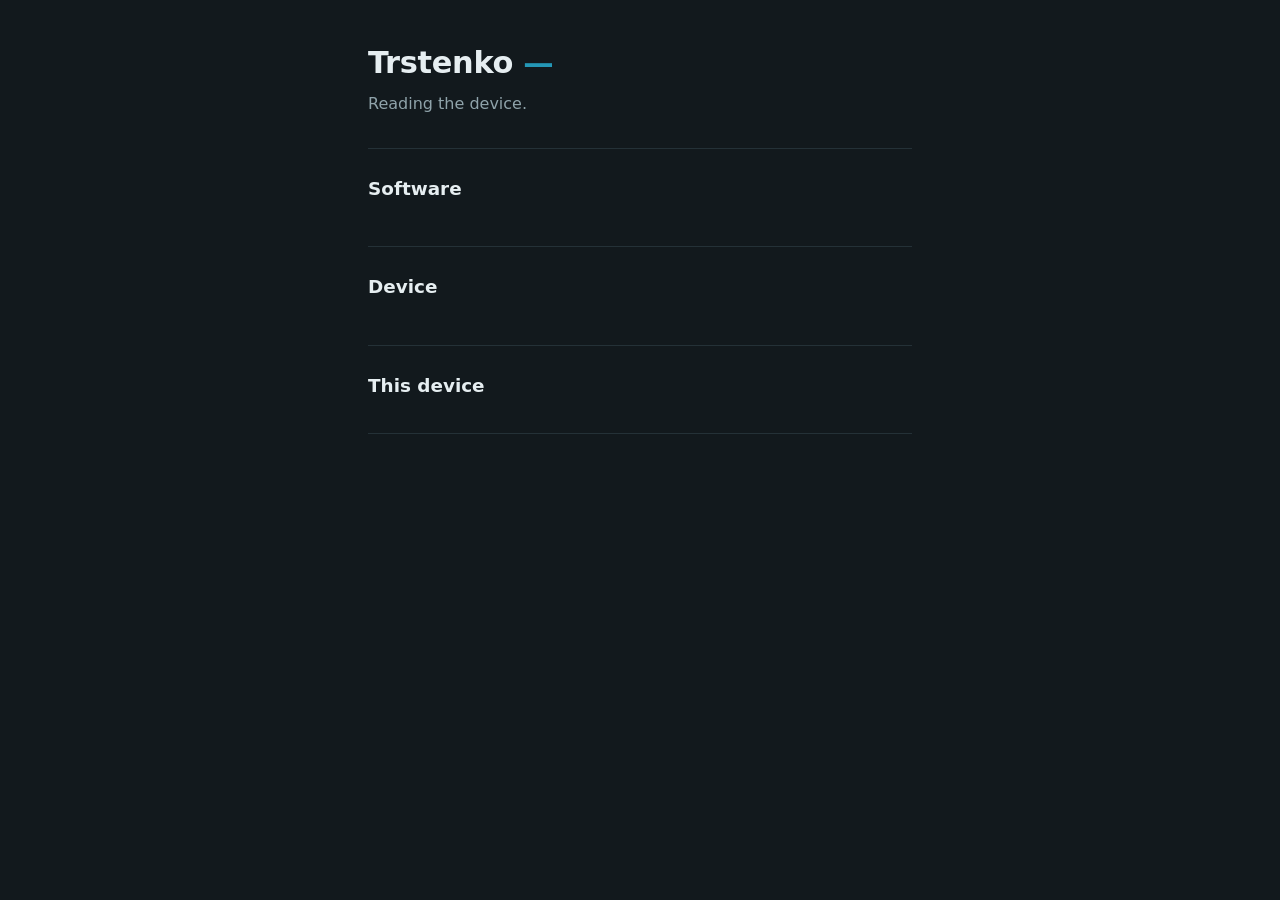
==== commit d07f0698: "Merge pull request #2 from majcek210/firmware-m1-core M1: the always-on core" ====
--- a/firmware/webui/static/index.html
+++ b/firmware/webui/static/index.html
@@ -191,338 +191,6 @@
   <footer id="footer"></footer>
 </main>
 
-<script>
-const $ = (id) => document.getElementById(id);
-const esc = (s) => String(s ?? "").replace(/[<>&]/g, c => (
-  {"<": "&lt;", ">": "&gt;", "&": "&amp;"}[c]));
-
-let poll = 4000;
-let timer = null;
-
-// Session storage, not local: closing the tab un-pairs, which is the right
-// default for a page anyone on the same Wi-Fi can open.
-let token = sessionStorage.getItem("trstenko-token") || "";
-
-function headers() {
-  return token ? {"Authorization": "Bearer " + token} : {};
-}
-
-function needPin(show, message) {
-  $("pair").hidden = !show;
-  // Everything else is empty until there is a token, and an empty heading
-  // reads as a broken page rather than a locked one.
-  for (const id of ["update", "checks-section", "device-section",
-                    "about-section", "footer"]) {
-    if ($(id)) $(id).hidden = show;
-  }
-  $("pin-error").textContent = message || "";
-  if (show) {
-    clearTimeout(timer);
-    $("lede").textContent = "This device is locked.";
-    $("pin").focus();
-  }
-}
-
-async function pair(event) {
-  event.preventDefault();
-  const pin = $("pin").value.trim();
-  try {
-    const res = await fetch("/api/auth", {
-      method: "POST",
-      headers: {"Content-Type": "application/json"},
-      body: JSON.stringify({pin: pin})
-    });
-    const payload = await res.json();
-    if (res.ok && payload.token !== undefined) {
-      token = payload.token;
-      sessionStorage.setItem("trstenko-token", token);
-      $("pin").value = "";
-      needPin(false);
-      refresh();
-      return;
-    }
-    if (res.status === 429) {
-      needPin(true, "Too many wrong PINs. Try again in "
-        + Math.ceil(payload.retry_after) + " seconds.");
-    } else {
-      needPin(true, payload.error || "That did not work.");
-    }
-  } catch (err) {
-    needPin(true, "Lost contact with the device.");
-  }
-}
-
-function mb(bytes) {
-  if (!bytes) return "—";
-  return (bytes / 1048576).toFixed(1) + " MB";
-}
-
-function countdown(seconds) {
-  if (seconds == null) return "";
-  const s = Math.max(0, Math.round(seconds));
-  if (s < 60) return s + "s";
-  const m = Math.floor(s / 60);
-  return m + "m " + (s % 60) + "s";
-}
-
-function rows(target, pairs) {
-  target.innerHTML = pairs.map(([k, v, cls]) =>
-    `<div class="row ${cls || ""}"><dt class="k">${esc(k)}</dt>` +
-    `<dd class="v">${esc(v)}</dd></div>`).join("");
-}
-
-function button(label, action, primary) {
-  const b = document.createElement("button");
-  b.textContent = label;
-  if (primary) b.className = "go";
-  b.onclick = () => post(action, b);
-  return b;
-}
-
-async function post(path, btn) {
-  if (btn) btn.disabled = true;
-  try {
-    const res = await fetch("/api/update/" + path, {
-      method: "POST",
-      headers: Object.assign({"Content-Type": "application/json"}, headers()),
-      body: "{}"
-    });
-    if (res.status === 401) { token = ""; needPin(true); return; }
-    const payload = await res.json();
-    // A refusal answers with the state plus a reason. Keep the reason: the
-    // poll that follows would otherwise wipe it within a second.
-    render(payload);
-    if (payload.error) $("lede").textContent = payload.error;
-  } catch (err) {
-    $("lede").textContent = "Lost contact with the device.";
-  }
-}
-
-async function refresh() {
-  try {
-    const res = await fetch("/api/update", {headers: headers()});
-    if (res.status === 401) {
-      token = "";
-      sessionStorage.removeItem("trstenko-token");
-      needPin(true);
-      return;
-    }
-    render(await res.json());
-  } catch (err) {
-    $("lede").textContent = "Lost contact with the device.";
-  }
-}
-
-function render(s) {
-  if (!s || !s.state) return;
-  needPin(false);
-  $("installed").textContent = s.version || s.installed || "";
-
-  const rel = s.release;
-  const body = $("update-body");
-  const actions = $("actions");
-  actions.innerHTML = "";
-  body.innerHTML = "";
-
-  const say = (headline, detail, cls) => {
-    body.innerHTML =
-      `<p class="headline">${esc(headline)}</p>` +
-      (detail ? `<p class="detail">${esc(detail)}</p>` : "");
-    if (cls) body.className = cls;
-    else body.removeAttribute("class");
-  };
-
-  switch (s.state) {
-    case "checking":
-      say("Checking for a newer release.", "");
-      break;
-
-    case "up_to_date":
-    case "idle":
-      say("Up to date.",
-          s.last_check
-            ? "Last checked " + new Date(s.last_check * 1000).toLocaleString() + "."
-            : "This device has not checked yet.");
-      actions.append(button("Check now", "check"));
-      break;
-
-    case "awaiting_consent":
-      say(rel.version + " is available.",
-          (rel.summary || "No summary was published with this release.") +
-          " Installing downloads it, unpacks it and restarts — a few " +
-          "minutes, and you do not need to stay on this page.");
-      actions.append(button("Install " + rel.version, "approve", true));
-      actions.append(button("Not now", "defer"));
-      actions.append(button("Skip this version", "skip"));
-      break;
-
-    case "scheduled":
-      body.innerHTML =
-        `<div class="notice"><p class="headline">` +
-        `${esc(rel.version)} is an urgent update. It will download, ` +
-        `install and restart on its own.</p>` +
-        `<p class="detail">${esc(rel.summary || "")}</p>` +
-        `<p class="detail">Starting in ${esc(countdown(s.seconds_until_auto))}.` +
-        `</p></div>`;
-      actions.append(button("Install now", "approve", true));
-      actions.append(button("Hold it for a few hours", "defer"));
-      poll = 1000;
-      break;
-
-    case "deferred":
-      say("Postponed.", "The device will offer it again later.");
-      actions.append(button("Check now", "check"));
-      break;
-
-    case "downloading":
-      say("Downloading " + rel.version + ".", mb(rel.size_bytes) + " total.");
-      const bar = document.createElement("div");
-      bar.className = "bar";
-      bar.innerHTML = `<i style="width:${Math.round((s.progress || 0) * 100)}%"></i>`;
-      body.append(bar);
-      actions.append(button("Cancel", "cancel"));
-      poll = 700;
-      break;
-
-    case "staged":
-      // Normally a step you never see: a yes carries through to the install
-      // on its own. It shows when the device is waiting for something --
-      // mid-conversation, or a bundle left staged by an earlier boot.
-      say(rel.version + " is downloaded and its checksum matches.",
-          s.will_install
-            ? (s.device && s.device.busy
-                ? "Waiting for the conversation to finish, then installing."
-                : "Installing shortly.")
-            : "Waiting to be told to install it.");
-      if (!s.will_install) {
-        actions.append(button("Install " + rel.version, "install", true));
-      }
-      actions.append(button("Discard the download", "cancel"));
-      poll = 1500;
-      break;
-
-    case "installing":
-      say("Installing " + (rel ? rel.version : "") + ".",
-          "Unpacking and building. The device restarts when it is done.");
-      poll = 1500;
-      break;
-
-    case "applied":
-    case "restarting":
-      say("Restarting into " + (s.applied ? s.applied.version : "the new " +
-          "release") + ".",
-          "This page will come back on its own. If the new version does not " +
-          "start, the device goes back to " +
-          ((s.applied && s.applied.previous) || "the previous release") +
-          " by itself.");
-      poll = 2000;
-      break;
-
-    case "on_trial":
-      say("Checking that " + (s.on_trial ? s.on_trial.new : "this release") +
-          " works.",
-          "It has a couple of minutes to come up properly. If it does not, " +
-          "the device returns to " +
-          ((s.on_trial && s.on_trial.previous) || "the previous release") +
-          " without being asked.");
-      poll = 2000;
-      break;
-
-    case "blocked":
-      body.innerHTML =
-        `<div class="notice"><p class="headline">` +
-        `${esc(rel ? rel.version + " cannot be installed right now." : "Cannot update.")}` +
-        `</p><p class="detail">${esc(s.error)}</p></div>`;
-      actions.append(button("Check again", "check"));
-      break;
-
-    case "failed":
-      body.innerHTML =
-        `<div class="notice"><p class="headline">The update failed.</p>` +
-        `<p class="detail">${esc(s.error)}</p></div>`;
-      actions.append(button("Try again", "check"));
-      break;
-
-    default:
-      say(s.state, s.error || "");
-      actions.append(button("Check now", "check"));
-  }
-
-  if (!["scheduled", "downloading"].includes(s.state)) poll = 4000;
-
-  // Only worth a section when something failed. A list of eight rows all
-  // reading "ok" is noise on a phone held at arm's length.
-  const all = (s.checks && s.checks.checks) || [];
-  // An unsigned release is worth saying out loud even when the device is
-  // configured to accept one.
-  if (rel && !rel.signed && ["awaiting_consent", "scheduled", "staged"]
-      .includes(s.state)) {
-    body.insertAdjacentHTML("beforeend",
-      `<p class="detail" style="color:var(--amber)">This release is not ` +
-      `verified: ${esc(rel.signature_note)}.</p>`);
-  }
-
-  const checks = all.filter(c => !c.ok);
-  $("checks-section").hidden = !checks.length;
-  if (checks.length) {
-    $("checks-title").textContent = checks.some(c => c.blocking)
-      ? "What is in the way" : "Worth knowing";
-    rows($("checks"), checks.map(c => [
-      c.name.replace(/_/g, " "),
-      c.ok ? "ok" : (c.detail || "failed"),
-      c.ok ? "ok" : (c.blocking ? "fail" : "warn")
-    ]));
-  }
-
-  const d = s.device || {};
-  rows($("device"), [
-    ["firmware", s.version || s.installed],
-    ["installed as", s.running_release || "not from a release bundle"],
-    ["base image", s.base != null ? "v" + s.base : "—"],
-    ["release signing", s.signatures_required
-      ? "required" : "no keys on this device",
-      s.signatures_required ? "ok" : "warn"],
-    ["channel", s.channel],
-    ["releases", s.repo],
-    ["free space", d.free_bytes != null ? mb(d.free_bytes) : "—"],
-    ["network", d.online === false ? "offline" : "connected",
-      d.online === false ? "fail" : "ok"],
-    ["microphone", d.muted ? "switched off at the back" : "live"],
-    ["face", d.face || "—"],
-  ]);
-
-  $("lede").textContent = rel
-    ? "Software update waiting."
-    : "Everything on this page is served by the device itself.";
-  const revert = $("revert");
-  revert.innerHTML = "";
-  if (s.can_revert && ["idle", "up_to_date", "failed"].includes(s.state)) {
-    revert.append(button("Go back to the previous release", "revert"));
-  }
-
-  const p = s.product || {};
-  rows($("about"), [
-    ["model", p.model_id ? p.model + " (" + p.model_id + ")" : "—"],
-    ["serial", p.serial || "—"],
-    ["made by", p.manufacturer || "—"],
-    ["address", p.address || "—"],
-    ["security updates until", p.support_until || "—"],
-    ["report a problem", p.security_contact || "—"],
-  ]);
-  $("ai-notice").textContent = p.ai_notice || "";
-
-  $("footer").textContent =
-    "Connected to Trstenko over its own Wi-Fi. Nothing on this page leaves " +
-    "the device. Updates replace the app, not the operating system — a " +
-    "release that needs a newer base image says so and asks for the card to " +
-    "be reflashed.";
-
-  clearTimeout(timer);
-  timer = setTimeout(refresh, poll);
-}
-
-$("pin-form").addEventListener("submit", pair);
-refresh();
-</script>
+<script src="/app.js"></script>
 </body>
 </html>
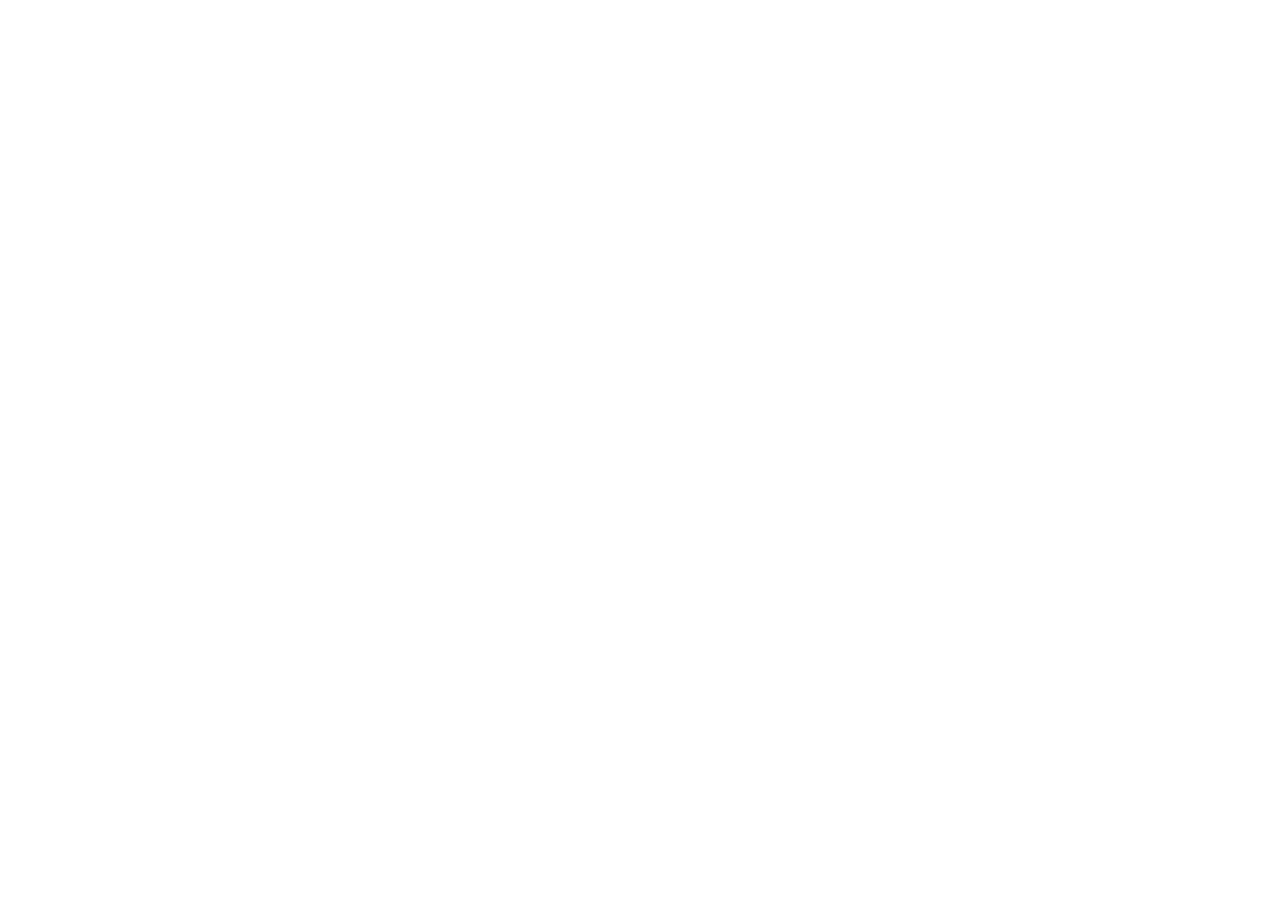
==== commit 3dca0c9b: "Merge pull request #3 from majcek210/firmware-m2-talks M2, M3 and the start of M5: it talks, the pag" ====
--- a/firmware/webui/static/index.html
+++ b/firmware/webui/static/index.html
@@ -2,195 +2,24 @@
 <html lang="en">
 <head>
 <meta charset="utf-8">
-<meta name="viewport" content="width=device-width, initial-scale=1">
+<meta name="viewport" content="width=device-width, initial-scale=1, viewport-fit=cover">
+<meta name="theme-color" content="#F6F2EA" media="(prefers-color-scheme: light)">
+<meta name="theme-color" content="#12191D" media="(prefers-color-scheme: dark)">
+<meta name="apple-mobile-web-app-capable" content="yes">
+<meta name="apple-mobile-web-app-title" content="Trstenko">
 <title>Trstenko</title>
-<style>
-/* The device serves this from its own access point. There is no route to the
-   internet here, so every font is a system font and every byte is in this
-   file -- a stylesheet link would block until it times out. */
-:root {
-  --panel: #12191d;
-  --ink: #e6eef1;
-  --dim: #8fa3aa;
-  --rule: #24313700;
-  --line: #243137;
-  --teal: #1b7f9b;
-  --teal-lift: #2497b6;
-  --amber: #9b6c1b;
-  --mono: ui-monospace, "SF Mono", "Cascadia Mono", "Roboto Mono", Menlo,
-          Consolas, monospace;
-  --text: system-ui, -apple-system, "Segoe UI", Roboto, sans-serif;
-}
-* { box-sizing: border-box; }
-body {
-  margin: 0;
-  padding: 0 16px 64px;
-  background: var(--panel);
-  color: var(--ink);
-  font: 16px/1.5 var(--text);
-  -webkit-text-size-adjust: 100%;
-}
-main { max-width: 34rem; margin: 0 auto; }
-
-h1 {
-  font-size: 1.9rem;
-  font-weight: 620;
-  letter-spacing: -0.01em;
-  margin: 40px 0 6px;
-}
-h1 span { color: var(--teal-lift); }
-.lede { color: var(--dim); margin: 0 0 32px; }
-
-h2 {
-  font-size: 1.15rem;
-  font-weight: 620;
-  margin: 0 0 14px;
-  padding-top: 26px;
-}
-section { border-top: 1px solid var(--line); margin-top: 26px; }
-section:first-of-type { border-top: 0; margin-top: 0; }
-
-/* The ledger. Every fact on this page is a label and a value, so there is one
-   row shape and it repeats. */
-.row {
-  display: flex;
-  justify-content: space-between;
-  gap: 16px;
-  padding: 9px 0;
-  border-bottom: 1px solid var(--line);
-}
-.row:last-child { border-bottom: 0; }
-.row dt, .row .k { color: var(--dim); flex: 0 0 auto; }
-.row dd, .row .v {
-  margin: 0;
-  font-family: var(--mono);
-  font-size: 0.86rem;
-  text-align: right;
-  overflow-wrap: anywhere;
-}
-dl { margin: 0; }
-
-.fail .v, .fail .k { color: var(--amber); }
-.warn .v { color: var(--dim); }
-.ok .v { color: var(--ink); }
-
-.headline {
-  font-size: 1.05rem;
-  margin: 0 0 4px;
-}
-.detail { color: var(--dim); margin: 0 0 18px; }
-.detail:last-child { margin-bottom: 0; }
-
-.notice {
-  border-left: 2px solid var(--amber);
-  padding: 2px 0 2px 14px;
-  margin: 0 0 18px;
-}
-.notice .headline { color: var(--amber); }
-
-.bar {
-  height: 3px;
-  background: var(--line);
-  margin: 16px 0;
-}
-.bar i {
-  display: block;
-  height: 100%;
-  width: 0;
-  background: var(--teal);
-  transition: width 240ms cubic-bezier(0.22, 1, 0.36, 1);
-}
-
-.actions { display: flex; flex-wrap: wrap; gap: 10px; margin-top: 18px; }
-
-.pinrow { display: flex; gap: 10px; margin: 0 0 10px; }
-.pinrow input {
-  font-family: var(--mono);
-  font-size: 1.3rem;
-  letter-spacing: 0.35em;
-  width: 7.5em;
-  padding: 8px 12px;
-  color: var(--ink);
-  background: transparent;
-  border: 1px solid var(--line);
-  border-radius: 2px;
-}
-.pinrow input:focus { outline: none; border-color: var(--teal); }
-button {
-  font: inherit;
-  font-size: 0.95rem;
-  color: var(--ink);
-  background: transparent;
-  border: 1px solid var(--line);
-  border-radius: 2px;
-  padding: 10px 18px;
-  cursor: pointer;
-}
-button:hover:not(:disabled) { border-color: var(--teal); }
-button.go {
-  background: var(--teal);
-  border-color: var(--teal);
-  color: #fff;
-  font-weight: 600;
-}
-button.go:hover:not(:disabled) { background: var(--teal-lift); }
-button:disabled { opacity: 0.4; cursor: default; }
-
-footer {
-  color: var(--dim);
-  font-size: 0.82rem;
-  border-top: 1px solid var(--line);
-  margin-top: 34px;
-  padding-top: 14px;
-}
-@media (prefers-reduced-motion: reduce) {
-  .bar i { transition: none; }
-}
-</style>
+<link rel="icon" href="/icons/icon-32.png">
+<link rel="apple-touch-icon" href="/icons/icon-180.png">
+<link rel="manifest" href="/manifest.json">
+<link rel="preload" href="/fonts/quicksand.woff2" as="font" type="font/woff2" crossorigin>
+<link rel="stylesheet" href="/app.css">
 </head>
 <body>
-<main>
-  <h1>Trstenko <span id="installed">—</span></h1>
-  <p class="lede" id="lede">Reading the device.</p>
-
-  <section id="pair" hidden>
-    <h2>Pair with this device</h2>
-    <p class="detail">Type the six digits shown on Trstenko's screen. They
-      are unique to this device and only need entering once per visit.</p>
-    <form id="pin-form" class="pinrow" autocomplete="off">
-      <input id="pin" inputmode="numeric" pattern="[0-9]*" maxlength="6"
-             aria-label="Pairing PIN" placeholder="000000">
-      <button class="go" type="submit">Pair</button>
-    </form>
-    <p class="detail" id="pin-error"></p>
-  </section>
-
-  <section id="update">
-    <h2>Software</h2>
-    <div id="update-body"></div>
-    <div class="actions" id="actions"></div>
-  </section>
-
-  <section id="checks-section" hidden>
-    <h2 id="checks-title">What is in the way</h2>
-    <dl id="checks"></dl>
-  </section>
-
-  <section id="device-section">
-    <h2>Device</h2>
-    <dl id="device"></dl>
-    <div class="actions" id="revert"></div>
-  </section>
-
-  <section id="about-section">
-    <h2>This device</h2>
-    <dl id="about"></dl>
-    <p class="detail" id="ai-notice"></p>
-  </section>
-
-  <footer id="footer"></footer>
-</main>
-
-<script src="/app.js"></script>
+<nav id="rail" class="rail" aria-label="Main" hidden></nav>
+<main id="view" class="main" tabindex="-1"></main>
+<nav id="tabbar" class="tabbar" aria-label="Main" hidden></nav>
+<div id="toast" class="toast" role="status" hidden></div>
+<noscript><p style="padding:16px">This page needs JavaScript.</p></noscript>
+<script type="module" src="/app.js"></script>
 </body>
 </html>
